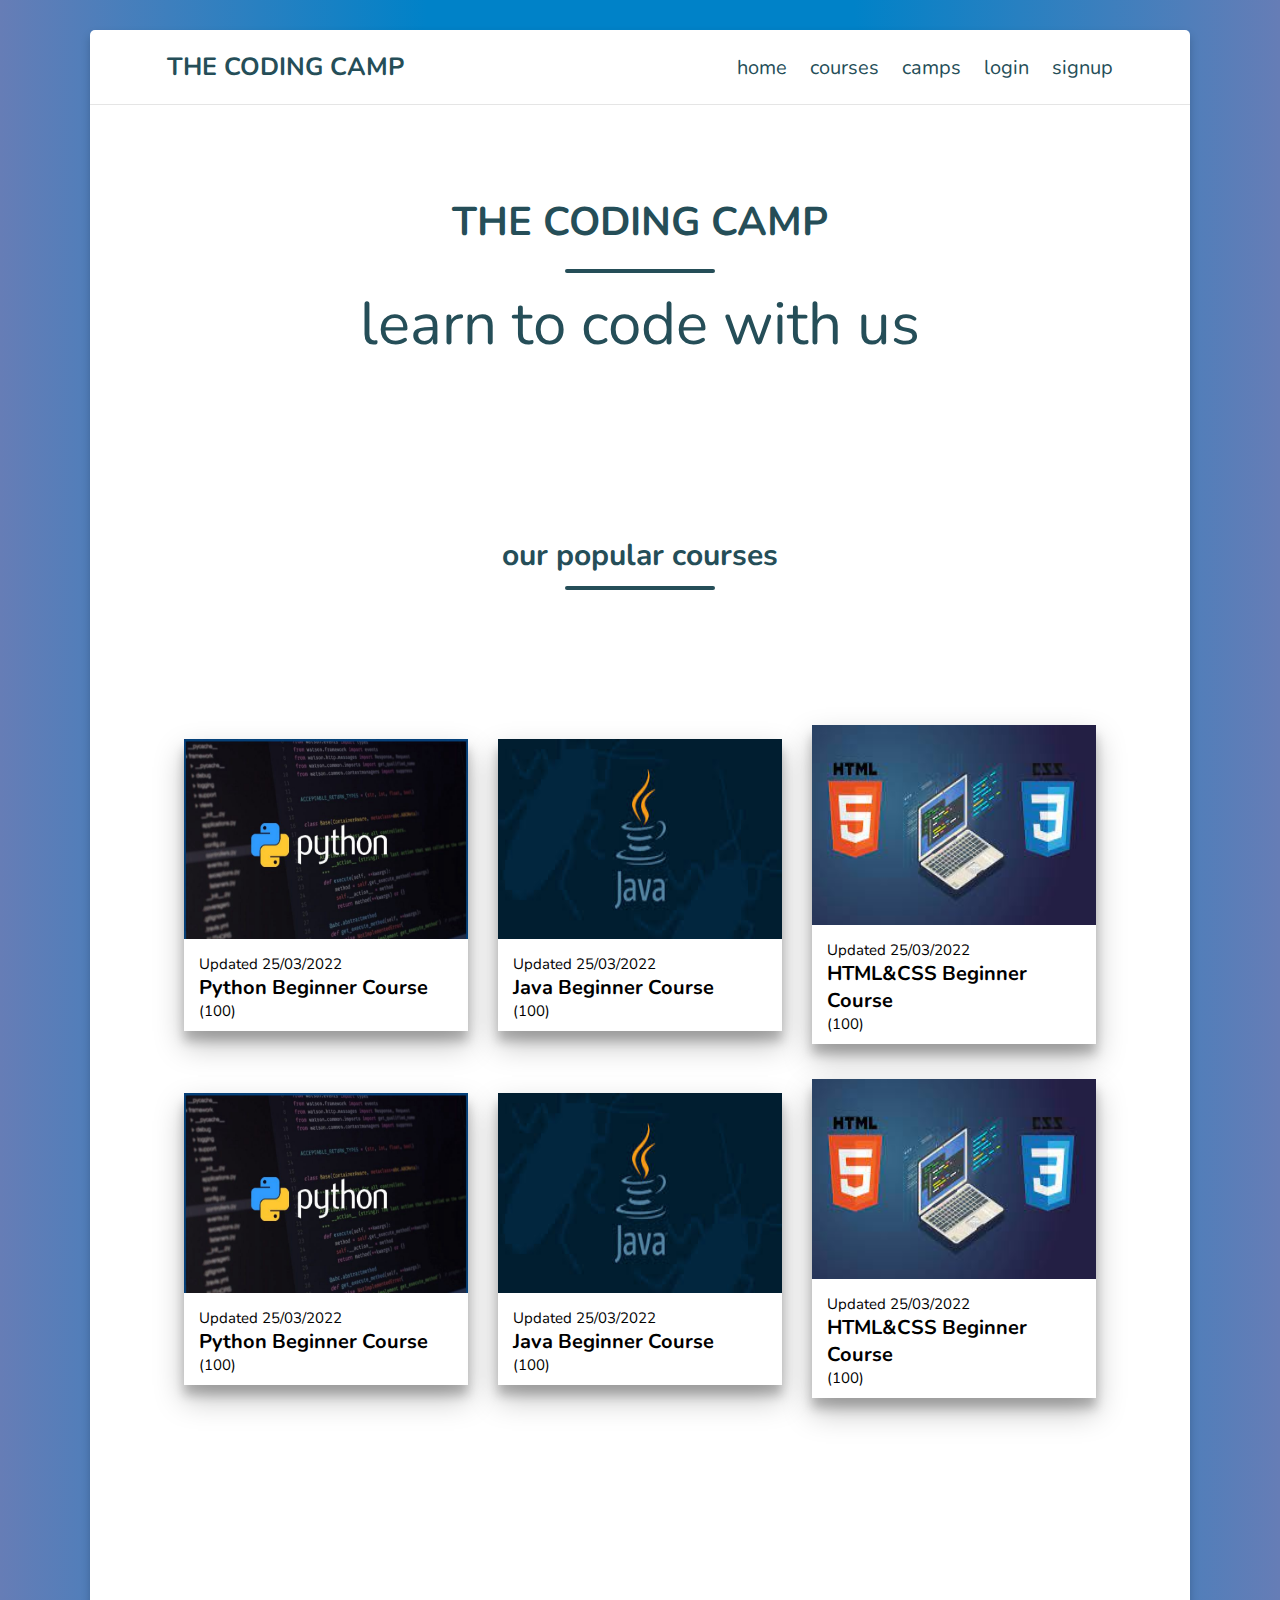
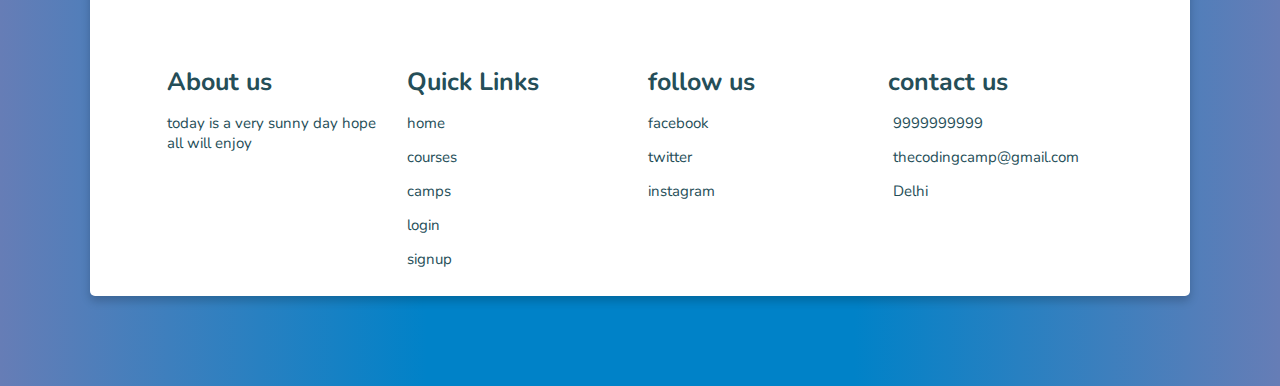
==== index.html @ 95d2205f "home page done" ====
<!DOCTYPE html>
<html>
    <head>
        <meta charset="UTF-8">
        <meta name="viewport" content="width=device-width, initial-scale=1.0">
        <title>home</title>
        <link rel="stylesheet" href="https://cdnjs.cloudflare.com/ajax/libs/font-awesome/6.1.1/css/all.min.css" integrity="sha512-KfkfwYDsLkIlwQp6LFnl8zNdLGxu9YAA1QvwINks4PhcElQSvqcyVLLD9aMhXd13uQjoXtEKNosOWaZqXgel0g==" crossorigin="anonymous" referrerpolicy="no-referrer" />
        <link rel="stylesheet" href="/css/index.css">
    </head>
    <body>
        <div class="container">
            <header>
                <a href="#" class="logo">THE CODING CAMP</a>
                <div id="menu" class="fas fa-bars"></div>
                <nav class="navbar">
                    <a href="#">home</a>
                    <a href="#">courses</a>
                    <a href="#">camps</a>
                    <a href="#">login</a>
                    <a href="#">signup</a>
                </nav>
            </header>
            <section class="home">
                <div class="content">
                    <h1>THE CODING CAMP</h1>
                    <div class="line"></div>
                    <p>learn to code with us</p>
                </div>
                <div class="title">
                    <h1>our popular courses</h1>
                    <div class="line"></div>
                </div>
            </section>
            <section class="course-box">
                <div class="course" onclick="openPython()">
                    <img src="/images/python.jpg">
                    <div class="details">
                        <span>Updated 25/03/2022</span>
                        <h2>Python Beginner Course</h2>
                        <div class="star">
                          <i class="fas fa-star"></i>
                          <i class="fas fa-star"></i>
                          <i class="fas fa-star"></i>
                          <i class="fas fa-star"></i>
                          <i class="fas fa-star"></i>
                          <span>(100)</span>
                        </div>
                    </div>
                </div>
                <div class="course" onclick="openPython()">
                    <img src="/images/java2.jpg">
                    <div class="details">
                        <span>Updated 25/03/2022</span>
                        <h2>Java Beginner Course</h2>
                        <div class="star">
                          <i class="fas fa-star"></i>
                          <i class="fas fa-star"></i>
                          <i class="fas fa-star"></i>
                          <i class="fas fa-star"></i>
                          <i class="fas fa-star"></i>
                          <span>(100)</span>
                        </div>
                    </div>
                </div>
                <div class="course" onclick="openPython()">
                    <img src="/images/css1.jpg">
                    <div class="details">
                        <span>Updated 25/03/2022</span>
                        <h2>HTML&CSS Beginner Course</h2>
                        <div class="star">
                          <i class="fas fa-star"></i>
                          <i class="fas fa-star"></i>
                          <i class="fas fa-star"></i>
                          <i class="fas fa-star"></i>
                          <i class="fas fa-star"></i>
                          <span>(100)</span>
                        </div>
                    </div>
                </div>
                <div class="course" onclick="openPython()">
                    <img src="/images/python.jpg">
                    <div class="details">
                        <span>Updated 25/03/2022</span>
                        <h2>Python Beginner Course</h2>
                        <div class="star">
                          <i class="fas fa-star"></i>
                          <i class="fas fa-star"></i>
                          <i class="fas fa-star"></i>
                          <i class="fas fa-star"></i>
                          <i class="fas fa-star"></i>
                          <span>(100)</span>
                        </div>
                    </div>
                </div>
                <div class="course" onclick="openPython()">
                    <img src="/images/java2.jpg">
                    <div class="details">
                        <span>Updated 25/03/2022</span>
                        <h2>Java Beginner Course</h2>
                        <div class="star">
                          <i class="fas fa-star"></i>
                          <i class="fas fa-star"></i>
                          <i class="fas fa-star"></i>
                          <i class="fas fa-star"></i>
                          <i class="fas fa-star"></i>
                          <span>(100)</span>
                        </div>
                    </div>
                </div>
                <div class="course" onclick="openPython()">
                    <img src="/images/css1.jpg">
                    <div class="details">
                        <span>Updated 25/03/2022</span>
                        <h2>HTML&CSS Beginner Course</h2>
                        <div class="star">
                          <i class="fas fa-star"></i>
                          <i class="fas fa-star"></i>
                          <i class="fas fa-star"></i>
                          <i class="fas fa-star"></i>
                          <i class="fas fa-star"></i>
                          <span>(100)</span>
                        </div>
                    </div>
                </div>
            </section>
            <section class="footer">
                <div class="box-container">
                    <div class="box">
                        <h3>About us</h3>
                        <p>today is a very sunny day hope all will enjoy</p>
                    </div>
                    <div class="box">
                        <h3>Quick Links</h3>
                        <a href="#">home</a>
                        <a href="#">courses</a>
                        <a href="#">camps</a>
                        <a href="#">login</a>
                        <a href="#">signup</a>
                    </div>
                    <div class="box">
                        <h3>follow us</h3>
                        <a href="#">facebook</a>
                        <a href="#">twitter</a>
                        <a href="#">instagram</a>
                    </div>
                    <div class="box">
                        <h3>contact us</h3>
                        <p><i class="fas fa-phone"></i>9999999999</p>
                        <p><i class="fas fa-envelope"></i>thecodingcamp@gmail.com</p>
                        <p><i class="fas fa-map-marker-alt"></i>Delhi</p>
                    </div>
                </div>
            </section>
        </div>
        <script src="/js/script.js"></script>
    </body>
</html>
---- css/index.css ----
@import url('https://fonts.googleapis.com/css2?family=Nunito:wght@200;300;400;600;700&display=swap');

*{
    font-family: 'Nunito', sans-serif;
    padding: 0;
    margin: 0;
    box-sizing: border-box;
    outline: none;
    border: none;
    text-decoration: none;
    transition: all 0.2s ease-out;
}
html{
    font-size: 62.5%;
    overflow-x: hidden;
}
html::-webkit-scrollbar{
    width:1rem;
}
html::-webkit-scrollbar-track{
    background: #333;
}
html::-webkit-scrollbar-thumb{
    background: #fff;
    border-radius: 5rem;
}
body{
    background:linear-gradient(to right, #667db6, #0082c8, #0082c8, #667db6);
    padding: 3rem 7%;
    padding-bottom: 9rem;
}
.container{
    background: #fff;
    border-radius: 0.5rem;
    box-shadow: 0 .5rem 1rem rgba(0,0,0,0.2);
}
header{
    display: flex;
    align-items: center;
    justify-content: space-between;
    width: 100%;
    padding: 2rem 7%;
    border-bottom: .1rem solid rgba(0,0,0,.1);
    position: relative;
    z-index: 1000;
}
header .logo{
    font-size: 2.5rem;
    color: #254e58;
    font-weight: bold;
}
header .navbar a{
    margin-left: 2rem;
    font-size: 2rem;
    color:#254e58
}
header .navbar a:hover{
    color: #112d32;
}
#menu{
    font-size: 2.5rem;
    padding: .5rem 1rem;
    border-radius: .3rem;
    border: .1rem solid rgba(0,0,0,0.2);
    cursor: pointer;
    display: none;
}

section{
    padding: 2rem 7%;
}

.home{
    width: 100%;
    height: 65vh;
    background-position: center;
    display: flex;
    flex-direction: column;
    justify-content: center;
    align-items: center;
    text-align: center;
}

.home .content h1{
    font-size: 4rem;
    color: #254e58;
    margin-bottom: 2rem;
}

.home .content p{
    font-size: 6rem;
    color: #254e58;
    
}
.home .content .line{
    width: 150px;
    background: #254e58 ;
    height: 4px;
    margin: 10px auto;
    border-radius: 5px;
}

.home .title{
    margin-top: 17rem;
}
.home .title h1{
    font-size: 3rem;
    color: #254e58;
}
.home .title .line{
    width: 150px;
    background: #254e58 ;
    height: 4px;
    margin: 10px auto;
    border-radius: 5px;
}
.course-box{
    display: flex;
    flex-wrap: wrap;
    width: 100%;
    justify-content: center;
    align-items: center;
    margin-bottom: 20rem;

}
.course-box .course{
    width: 30%;
    margin: 15px;
    margin-top: 15px;
    margin-bottom: 20px;
    margin-left: 15px;
    margin-right: 15px;
    box-sizing: border-box;
    float: left;
    text-align: start;
    cursor: pointer;
    box-shadow: 0 14px 28px rgba(0,0,0,0.25),
    0 10px 10px rgba(0,0,0,0.22);
    transition: .4s;
    background: #fff;
}
.course-box .course:hover{
    box-shadow: 0 3px 6px rgba(0,0,0,0.16),
    0 3px 6px rgba(0,0,0,0.23);
    transform: translate(0px, -8px);
}
.course-box .course img{
    width: 100%;
    height: 200px;
    margin: 0 auto;
    display: block;
}

.course-box .course .details i{
    color: #fdc93b;
    font-size: 0.9rem;
}
.course-box .course .details{
    padding: 15px 15px 10px 15px;
}
.course-box .course .details h2{
    font-size: 2rem;
}
.course-box .course .details span{
    font-size: 1.5rem;
}







.footer .box-container{
    display: flex;
    flex-wrap: wrap;
    gap: 1.5rem;
}

.footer .box-container .box{
    flex: 1 1 20rem;
}

.footer .box-container .box h3{
    font-size: 2.5rem;
    color:#254e58;
    padding: 0.7rem 0;
}

.footer .box-container .box p{
    font-size: 1.5rem;
    color:#254e58;
    padding: 0.7rem 0;
}
.footer .box-container .box a{
    display: block;
    font-size: 1.5rem;
    color:#254e58;
    padding: 0.7rem 0;
}
.footer .box-container .box a:hover{
    color: #112d32;
}
.footer .box-container .box p i{
  padding-right: 0.5rem;
  color: #112d32;
}

/*media queries*/
@media (max-width:991px){
    html{
        font-size: 55%;
    }
    body{
        padding: 1.5rem;
    }
    header{
        padding: 2rem;
    }
    .home .content h1{
        font-size: 3rem;
    }
    .home .content p{
        font-size: 5rem;
    }
}
@media (max-width:768px){
    #menu{
        display: initial;
    }
    header .navbar{
        position: absolute;
        top: 100%;
        left: 0;
        right: 0;
        background:#fff;
        border-top: .1rem solid rgba(0,0,0,0.2);
        border-bottom: .1rem solid rgba(0,0,0,0.2);
        clip-path: polygon(0 0,100% 0,100% 0,0 0);
    }
    header .navbar.active{
        clip-path: polygon(0 0, 100% 0, 100% 100%, 0 100%);
    }
    header .navbar a{
        font-size: 2.5rem;
        display: block;
        margin: 2rem 0;
        text-align: center;
    }
    .course-box{
        flex-direction: column;
        
    }
    .course-box .course{
        width: 100%;
        margin: 20px auto;
        max-width: 200px;
    }
}
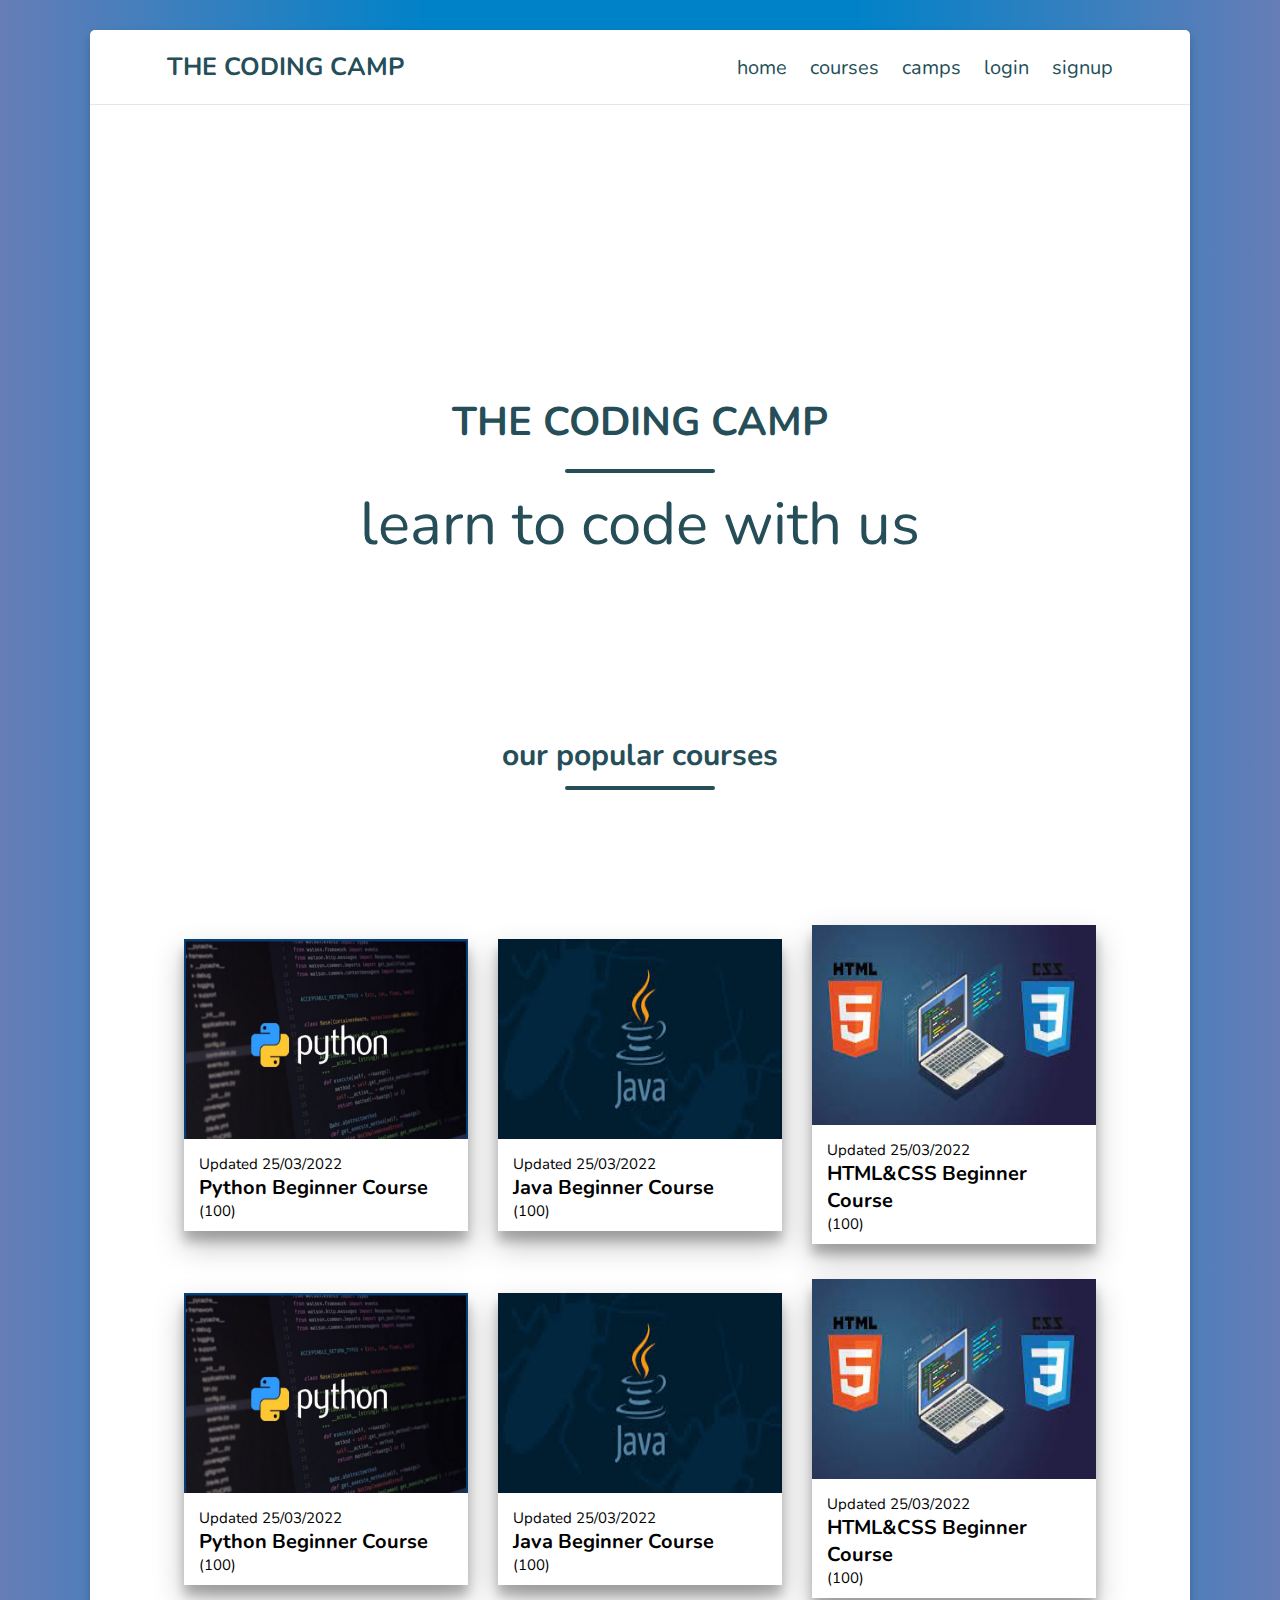
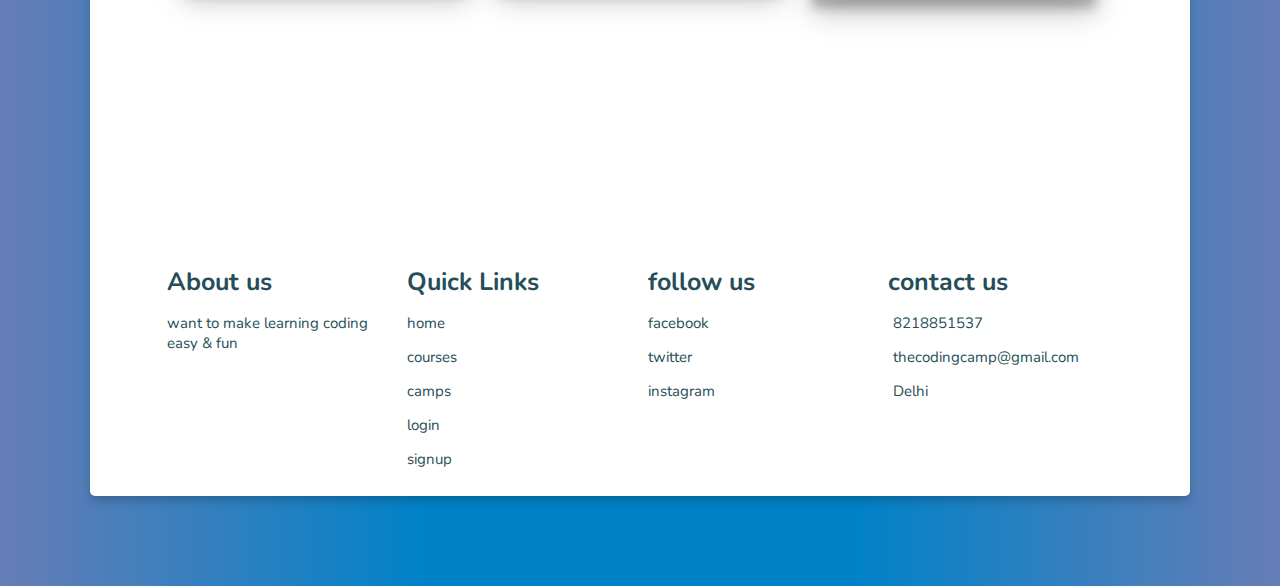
==== commit d0e64994: "python page done" ====
--- a/index.html
+++ b/index.html
@@ -13,8 +13,8 @@
                 <a href="#" class="logo">THE CODING CAMP</a>
                 <div id="menu" class="fas fa-bars"></div>
                 <nav class="navbar">
-                    <a href="#">home</a>
-                    <a href="#">courses</a>
+                    <a href="./index.html">home</a>
+                    <a href="#connect">courses</a>
                     <a href="#">camps</a>
                     <a href="#">login</a>
                     <a href="#">signup</a>
@@ -31,7 +31,7 @@
                     <div class="line"></div>
                 </div>
             </section>
-            <section class="course-box">
+            <section class="course-box" id="connect">
                 <div class="course" onclick="openPython()">
                     <img src="/images/python.jpg">
                     <div class="details">
@@ -127,7 +127,7 @@
                 <div class="box-container">
                     <div class="box">
                         <h3>About us</h3>
-                        <p>today is a very sunny day hope all will enjoy</p>
+                        <p>want to make learning coding easy & fun</p>
                     </div>
                     <div class="box">
                         <h3>Quick Links</h3>
@@ -145,7 +145,7 @@
                     </div>
                     <div class="box">
                         <h3>contact us</h3>
-                        <p><i class="fas fa-phone"></i>9999999999</p>
+                        <p><i class="fas fa-phone"></i>8218851537</p>
                         <p><i class="fas fa-envelope"></i>thecodingcamp@gmail.com</p>
                         <p><i class="fas fa-map-marker-alt"></i>Delhi</p>
                     </div>
--- a/css/index.css
+++ b/css/index.css
@@ -79,6 +79,7 @@
     justify-content: center;
     align-items: center;
     text-align: center;
+    margin-top: 20rem;
 }
 
 .home .content h1{
@@ -249,11 +250,10 @@
     }
     .course-box{
         flex-direction: column;
-        
-    }
+    }
+   
     .course-box .course{
         width: 100%;
         margin: 20px auto;
-        max-width: 200px;
     }
 }